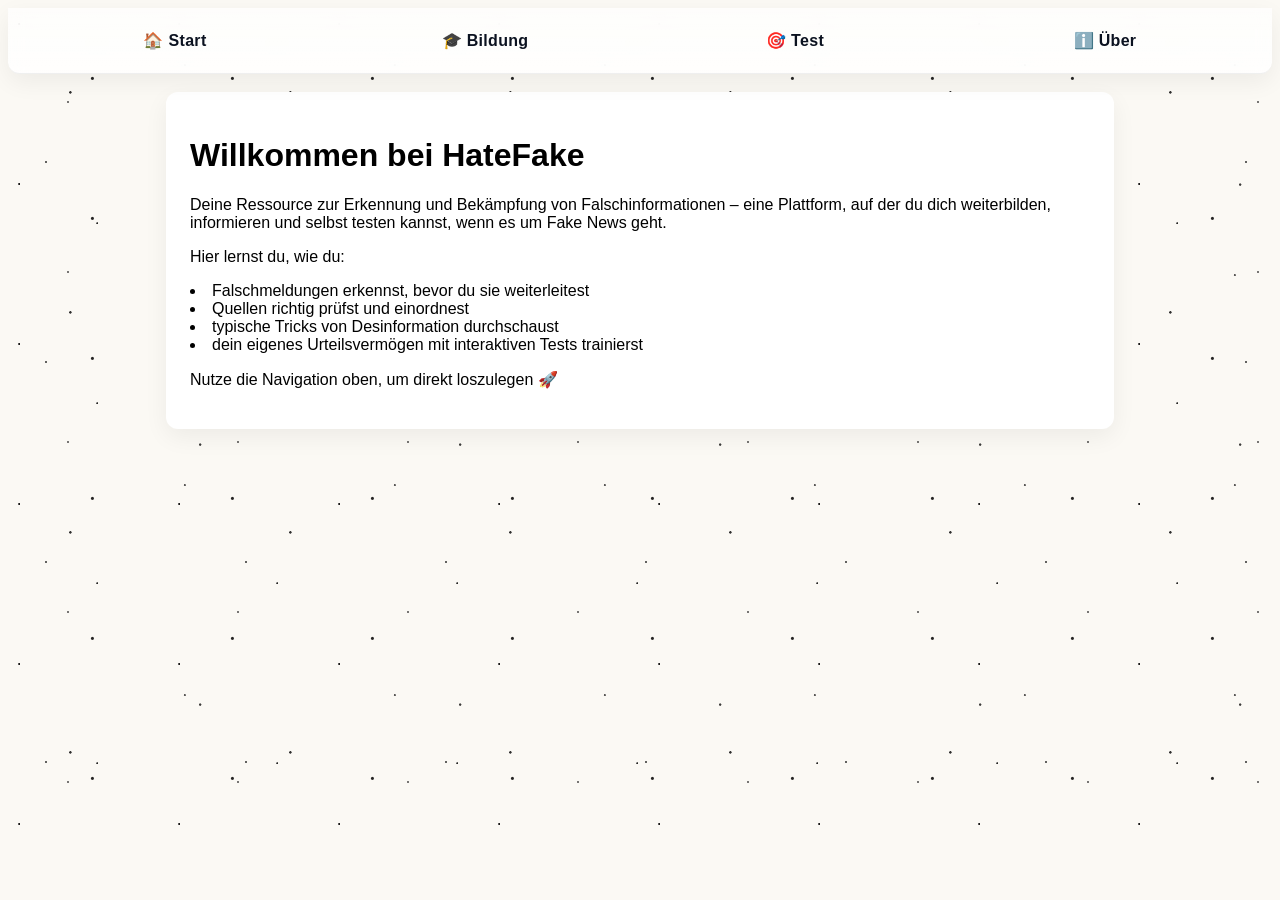
==== index.html @ 139e0c8d "initial upload" ====
<!DOCTYPE html>
<html lang="en">
<head>
    <meta charset="UTF-8">
    <meta name="viewport" content="width=device-width, initial-scale=1.0">
    <title>HateFake</title>
    <link rel="stylesheet" href="styles/style.css">
</head>
<body>
    <div class="bar">
        <div id="bar-element">
            <a href="index.html">🏠 Start</a>   
        </div>
        <div id="bar-element">
            <a href="pages/edu.html">🎓 Bildung</a> 
        </div>
        <div id="bar-element">
            <a href="pages/test.html">🎯 Test</a>   
        </div>
        <div id="bar-element">
            <a href="pages/about.html">ℹ️ Über</a>   
        </div>
    </div>

    <div class="main">
        <br>
        <div id="box">
            <h1>Willkommen bei HateFake</h1>
            <p>Deine Ressource zur Erkennung und Bekämpfung von Falschinformationen – eine Plattform, auf der du dich weiterbilden, informieren und selbst testen kannst, wenn es um Fake News geht.</p>

            Hier lernst du, wie du:
            
            <ul></ul>
                <li>Falschmeldungen erkennst, bevor du sie weiterleitest</li>
                <li>Quellen richtig prüfst und einordnest</li>
                <li>typische Tricks von Desinformation durchschaust</li>
                <li>dein eigenes Urteilsvermögen mit interaktiven Tests trainierst</li>
            </ul>
            <p>Nutze die Navigation oben, um direkt loszulegen 🚀</p>
        </div>
    </div>
</body>
</html>
---- styles/style.css ----
:root{
    --bg: #f7f9fc;
    --bar-bg: rgba(255,255,255,0.7);
    --bar-border: rgba(15,23,36,0.06);
    --accent: #2563eb;
    --accent-2: #60a5fa;
    --text: #0b1220;
    --muted: #475569;
    --radius: 12px;
    --pill-radius: 999px;
    --elevation: 0 8px 24px rgba(2,6,23,0.06);
    --duration: 220ms;
    font-family: Arial, Helvetica, sans-serif
}

/* container */
.bar{
    position: sticky;
    top: 0;
    z-index: 50;
    display: flex;
    gap: 12px;
    align-items: center;
    justify-content: space-between;
    padding: 12px 18px;
    background: linear-gradient(180deg, var(--bar-bg), rgba(255,255,255,0.85));
    border-bottom: 1px solid var(--bar-border);
    box-shadow: var(--elevation);
    backdrop-filter: blur(10px) saturate(120%);
    border-radius: 0 0 var(--radius) var(--radius);
    -webkit-font-smoothing:antialiased;
}

/* items (HTML uses repeated id -- style that id) */
#bar-element{
    flex: 1 1 0;
    display: inline-flex;
    gap: 10px;
    align-items: center;
    justify-content: center;
    padding: 10px 16px;
    border-radius: var(--pill-radius);
    cursor: pointer;
    user-select: none;
    transition: transform var(--duration) cubic-bezier(.2,.9,.3,1),
                box-shadow var(--duration) ease,
                background-color var(--duration) ease,
                color var(--duration) ease;
    background: transparent;
    color: var(--text);
    font-weight: 600;
    letter-spacing: 0.02em;
    transform-origin: center;
    border: 1px solid transparent;
}

/* label inside */
#bar-element h4{
    margin: 0;
    font-size: 0.95rem;
    font-weight: 600;
    color: inherit;
}

/* hover / focus states */
#bar-element:hover,
#bar-element:focus,
#bar-element:focus-visible{
    background: rgba(37,99,235,0.08);
    transform: translateY(-4px) scale(1.02);
    outline: none;
    box-shadow: 0 12px 30px rgba(37,99,235,0.10);
    border-color: rgba(37,99,235,0.12);
}

/* accessible focus ring */
#bar-element:focus-visible{
    box-shadow: 0 12px 30px rgba(37,99,235,0.10), 0 0 0 4px rgba(37,99,235,0.06);
}

/* "active" page (add class="active" in HTML to mark current) */
#bar-element.active{
    background: linear-gradient(90deg, var(--accent), var(--accent-2));
    color: #fff;
    box-shadow: 0 16px 40px rgba(37,99,235,0.14);
    transform: translateY(-2px);
    border-color: transparent;
}

/* small screens: stack vertically for easier tapping */
@media (max-width: 600px){
    .bar{
        flex-direction: column;
        align-items: stretch;
        padding: 12px;
        gap: 10px;
        border-radius: var(--radius);
    }
    #bar-element{
        width: 100%;
        justify-content: flex-start;
        padding: 12px 16px;
    }
}

/* respect reduced motion */
@media (prefers-reduced-motion: reduce){
    #bar-element,
    .bar{
        transition: none;
    }
}

a{
    text-decoration: none;
    color: inherit;
}

/* full-page paper-white base + irregular dotted texture */
html {
    height: 100%;
    margin: 0;
    background-color: #fbf9f4; /* paper-white */
    background-image:
        radial-gradient(circle at 12% 15%, rgba(0,0,0,0.9) 0.8px, transparent 1px),
        radial-gradient(circle at 32% 42%, rgba(0,0,0,0.8) 0.9px, transparent 1.6px),
        radial-gradient(circle at 54% 24%, rgba(0,0,0,0.85) 0.6px, transparent 1.2px),
        radial-gradient(circle at 77% 71%, rgba(0,0,0,0.75) 0.8px, transparent 1.6px),
        radial-gradient(circle at 23% 81%, rgba(0,0,0,0.7) 0.6px, transparent 1.4px),
        radial-gradient(circle at 66% 56%, rgba(0,0,0,0.85) 1px, transparent 2px),
        radial-gradient(circle at 88% 31%, rgba(0,0,0,0.65) 0.7px, transparent 1.4px),
        radial-gradient(circle at 40% 60%, rgba(0,0,0,0.75) 0.5px, transparent 1.2px);
    background-repeat: repeat;
    background-size: 160px 160px, 220px 220px, 180px 180px, 260px 260px,
                     200px 200px, 140px 140px, 210px 210px, 170px 170px;
    background-attachment: fixed;
}

#box{
    max-width: 900px;
    margin: auto;
    padding: 24px;
    background: rgba(255,255,255);
    border-radius: var(--radius);
    box-shadow: var(--elevation);
}
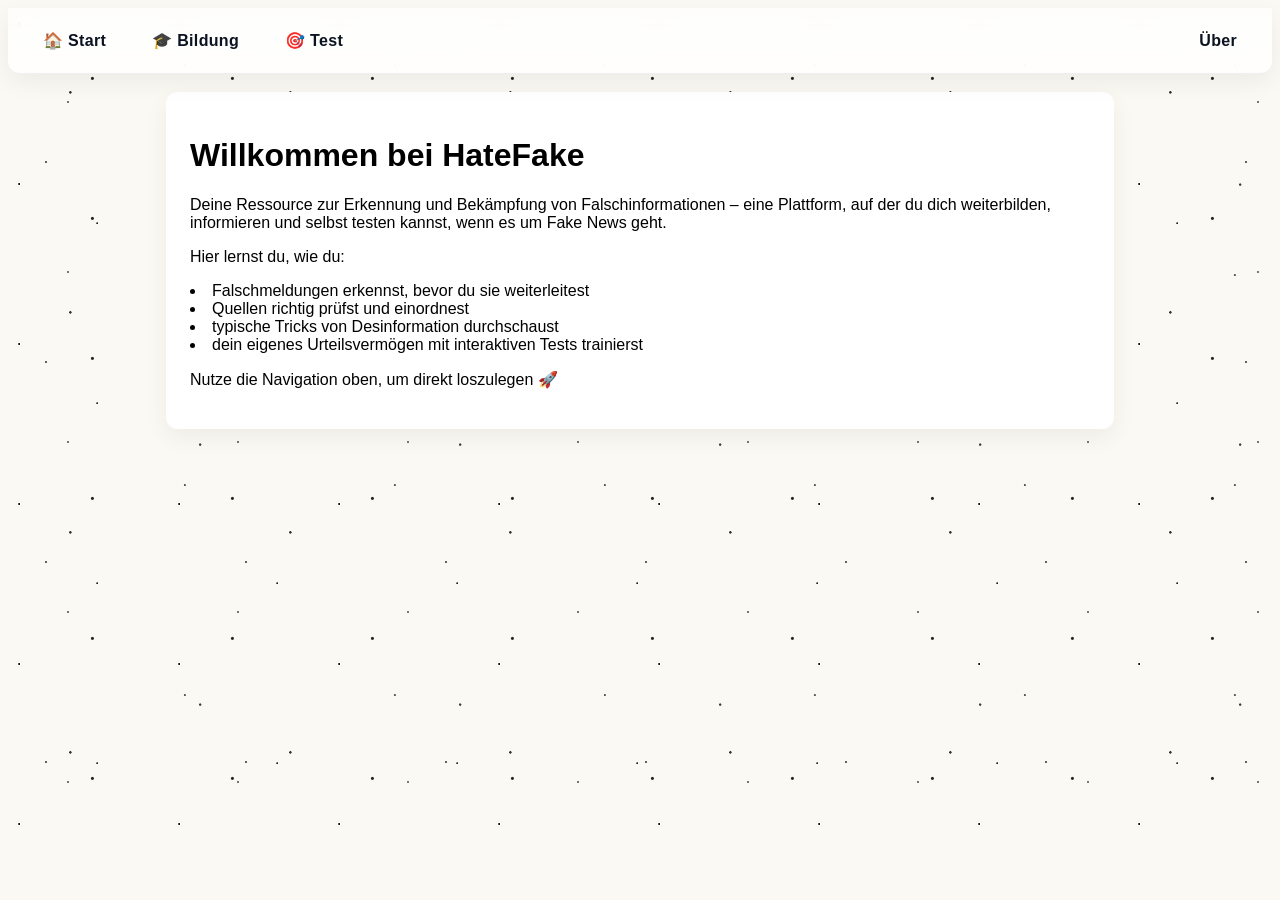
==== commit c88242b0: "better alignment" ====
--- a/index.html
+++ b/index.html
@@ -8,18 +8,18 @@
 </head>
 <body>
     <div class="bar">
-        <div id="bar-element">
-            <a href="index.html">🏠 Start</a>   
-        </div>
-        <div id="bar-element">
-            <a href="pages/edu.html">🎓 Bildung</a> 
-        </div>
-        <div id="bar-element">
-            <a href="pages/test.html">🎯 Test</a>   
-        </div>
-        <div id="bar-element">
-            <a href="pages/about.html">ℹ️ Über</a>   
-        </div>
+        <a href="index.html" style="text-decoration: none;">
+            <div id="bar-element">🏠 Start</div>
+        </a>
+        <a href="pages/edu.html" style="text-decoration: none;">
+            <div id="bar-element">🎓 Bildung</div>
+        </a>
+        <a href="pages/test.html" style="text-decoration: none;">
+            <div id="bar-element">🎯 Test</div>
+        </a>
+        <a id="bar-element-about" href="pages/about.html">
+        Über
+        </a>
     </div>
 
     <div class="main">
--- a/styles/style.css
+++ b/styles/style.css
@@ -21,7 +21,7 @@
     display: flex;
     gap: 12px;
     align-items: center;
-    justify-content: space-between;
+    justify-content: flex-start;
     padding: 12px 18px;
     background: linear-gradient(180deg, var(--bar-bg), rgba(255,255,255,0.85));
     border-bottom: 1px solid var(--bar-border);
@@ -33,7 +33,7 @@
 
 /* items (HTML uses repeated id -- style that id) */
 #bar-element{
-    flex: 1 1 0;
+    flex: 0 0 auto;
     display: inline-flex;
     gap: 10px;
     align-items: center;
@@ -54,6 +54,29 @@
     border: 1px solid transparent;
 }
 
+#bar-element-about{
+    flex: 0 0 auto;
+    display: inline-flex;
+    gap: 10px;
+    align-items: center;
+    justify-content: center;
+    padding: 10px 16px;
+    border-radius: var(--pill-radius);
+    cursor: pointer;
+    user-select: none;
+    transition: transform var(--duration) cubic-bezier(.2,.9,.3,1),
+                box-shadow var(--duration) ease,
+                background-color var(--duration) ease,
+                color var(--duration) ease;
+    background: transparent;
+    color: var(--text);
+    font-weight: 600;
+    letter-spacing: 0.02em;
+    transform-origin: center;
+    border: 1px solid transparent;
+    margin-left: auto;
+}
+
 /* label inside */
 #bar-element h4{
     margin: 0;
@@ -65,7 +88,10 @@
 /* hover / focus states */
 #bar-element:hover,
 #bar-element:focus,
-#bar-element:focus-visible{
+#bar-element:focus-visible,
+#bar-element-about:hover,
+#bar-element-about:focus,
+#bar-element-about:focus-visible{
     background: rgba(37,99,235,0.08);
     transform: translateY(-4px) scale(1.02);
     outline: none;
@@ -74,12 +100,14 @@
 }
 
 /* accessible focus ring */
-#bar-element:focus-visible{
+#bar-element:focus-visible,
+#bar-element-about:focus-visible{
     box-shadow: 0 12px 30px rgba(37,99,235,0.10), 0 0 0 4px rgba(37,99,235,0.06);
 }
 
 /* "active" page (add class="active" in HTML to mark current) */
-#bar-element.active{
+#bar-element.active,
+#bar-element-about.active{
     background: linear-gradient(90deg, var(--accent), var(--accent-2));
     color: #fff;
     box-shadow: 0 16px 40px rgba(37,99,235,0.14);
@@ -96,16 +124,19 @@
         gap: 10px;
         border-radius: var(--radius);
     }
-    #bar-element{
+    #bar-element,
+    #bar-element-about{
         width: 100%;
         justify-content: flex-start;
         padding: 12px 16px;
+        margin-left: 0;
     }
 }
 
 /* respect reduced motion */
 @media (prefers-reduced-motion: reduce){
     #bar-element,
+    #bar-element-about,
     .bar{
         transition: none;
     }
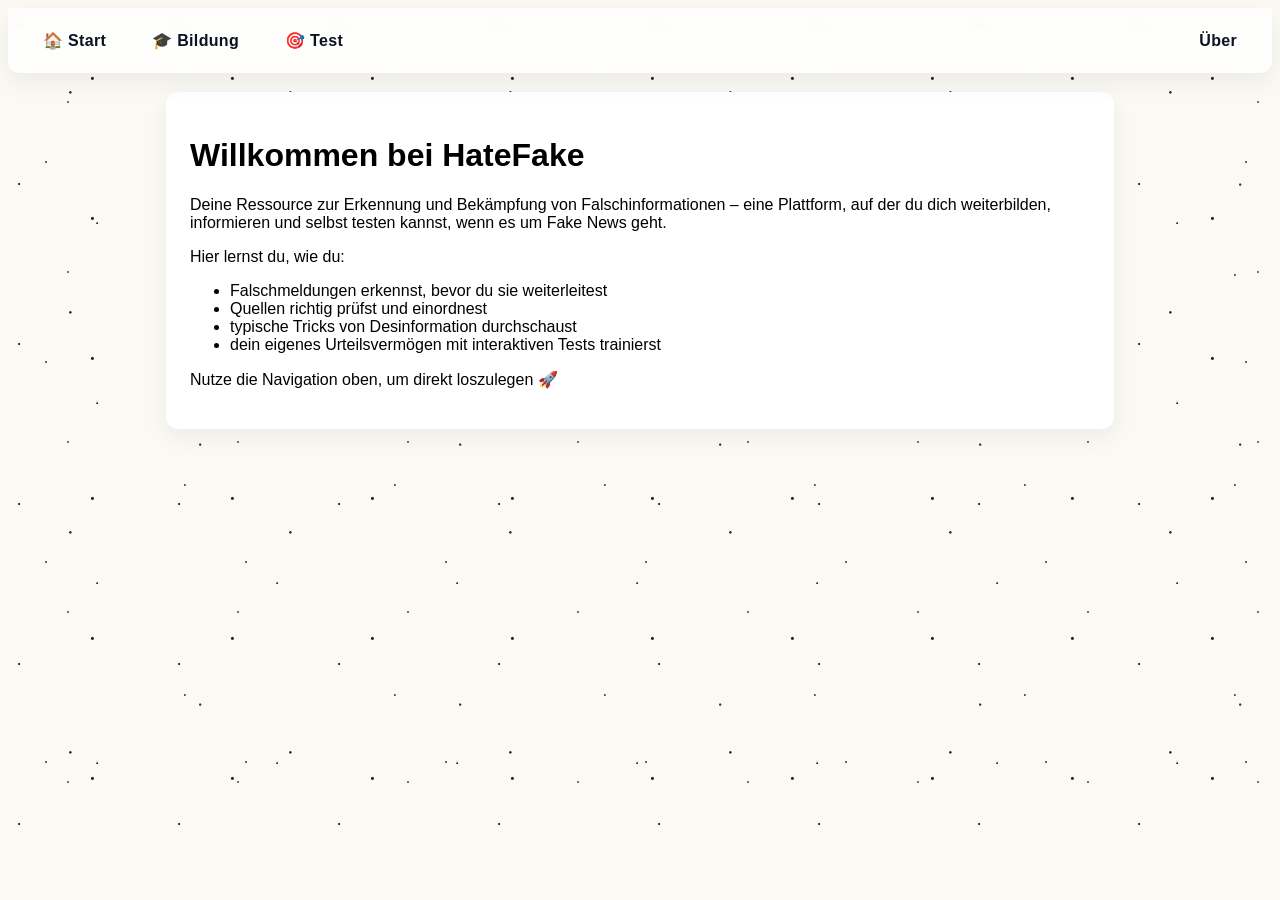
==== commit 99f8ff56: "fix list" ====
--- a/index.html
+++ b/index.html
@@ -30,7 +30,7 @@
 
             Hier lernst du, wie du:
             
-            <ul></ul>
+            <ul>
                 <li>Falschmeldungen erkennst, bevor du sie weiterleitest</li>
                 <li>Quellen richtig prüfst und einordnest</li>
                 <li>typische Tricks von Desinformation durchschaust</li>
--- a/styles/style.css
+++ b/styles/style.css
@@ -174,4 +174,20 @@
     background: rgba(255,255,255);
     border-radius: var(--radius);
     box-shadow: var(--elevation);
+}
+
+#progress-bar {
+    width: 100%;
+    height: 8px;
+    background: #e0e0e0;
+    border-radius: var(--pill-radius);
+    margin-bottom: 16px;
+    overflow: hidden;
+}
+
+#progress-fill {
+    height: 100%;
+    background: #4caf50;
+    transition: width 0.3s ease;
+    width: 0%;
 }
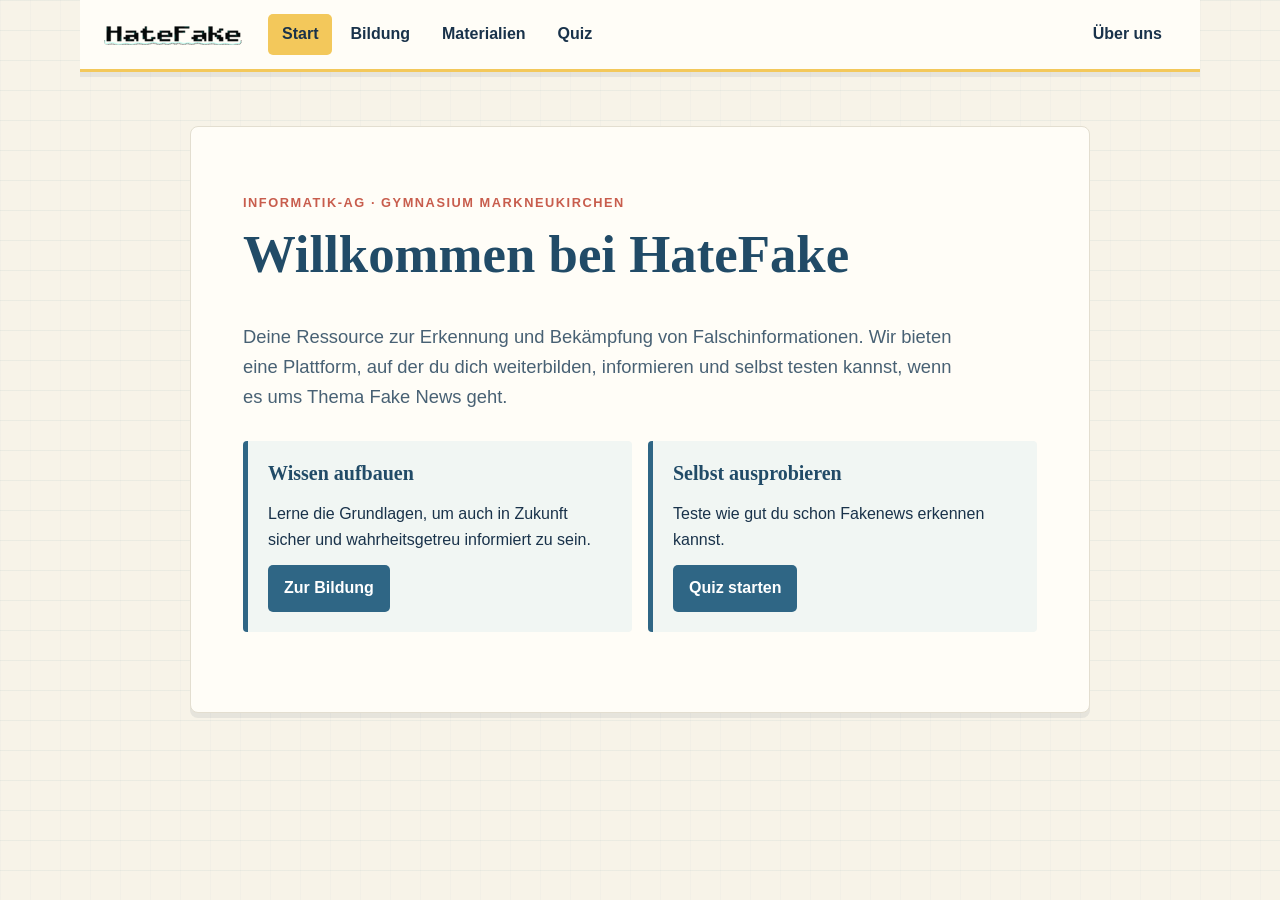
==== commit 18a3a12a: "new design and content" ====
--- a/index.html
+++ b/index.html
@@ -1,42 +1,49 @@
 <!DOCTYPE html>
-<html lang="en">
+<html lang="de">
 <head>
     <meta charset="UTF-8">
     <meta name="viewport" content="width=device-width, initial-scale=1.0">
-    <title>HateFake</title>
+    <title>HateFake – Medienbildung für die Schule</title>
     <link rel="stylesheet" href="styles/style.css">
+    <link rel="icon" type="image/x-icon" href="data/images/base/hatefake-logo.ico">
 </head>
 <body>
     <div class="bar">
+        <a class="brand" href="index.html"><img src="data/images/base/hatefake-logo.ico" alt="logo" style="padding-top: 10px;"></a>
         <a href="index.html" style="text-decoration: none;">
-            <div id="bar-element">🏠 Start</div>
+            <div class="bar-element active">Start</div>
         </a>
         <a href="pages/edu.html" style="text-decoration: none;">
-            <div id="bar-element">🎓 Bildung</div>
+            <div class="bar-element">Bildung</div>
+        </a>
+        <a href="pages/materials.html" style="text-decoration: none;">
+            <div class="bar-element">Materialien</div>
         </a>
         <a href="pages/test.html" style="text-decoration: none;">
-            <div id="bar-element">🎯 Test</div>
+            <div class="bar-element">Quiz</div>
         </a>
-        <a id="bar-element-about" href="pages/about.html">
-        Über
+        <a class="bar-element-about" href="pages/about.html">
+        Über uns
         </a>
     </div>
 
     <div class="main">
-        <br>
         <div id="box">
+            <p class="eyebrow">Informatik-AG · Gymnasium Markneukirchen</p>
             <h1>Willkommen bei HateFake</h1>
-            <p>Deine Ressource zur Erkennung und Bekämpfung von Falschinformationen – eine Plattform, auf der du dich weiterbilden, informieren und selbst testen kannst, wenn es um Fake News geht.</p>
-
-            Hier lernst du, wie du:
-            
-            <ul>
-                <li>Falschmeldungen erkennst, bevor du sie weiterleitest</li>
-                <li>Quellen richtig prüfst und einordnest</li>
-                <li>typische Tricks von Desinformation durchschaust</li>
-                <li>dein eigenes Urteilsvermögen mit interaktiven Tests trainierst</li>
-            </ul>
-            <p>Nutze die Navigation oben, um direkt loszulegen 🚀</p>
+            <p class="lead">Deine Ressource zur Erkennung und Bekämpfung von Falschinformationen. Wir bieten eine Plattform, auf der du dich weiterbilden, informieren und selbst testen kannst, wenn es ums Thema Fake News geht.</p>
+            <div class="card-grid">
+                <section class="card">
+                    <h3>Wissen aufbauen</h3>
+                    <p>Lerne die Grundlagen, um auch in Zukunft sicher und wahrheitsgetreu informiert zu sein.</p>
+                    <a class="button-link" href="pages/edu.html">Zur Bildung</a>
+                </section>
+                <section class="card">
+                    <h3>Selbst ausprobieren</h3>
+                    <p>Teste wie gut du schon Fakenews erkennen kannst.</p>
+                    <a class="button-link" href="pages/test.html">Quiz starten</a>
+                </section>
+            </div>
         </div>
     </div>
 </body>
--- a/styles/style.css
+++ b/styles/style.css
@@ -1,193 +1,218 @@
-:root{
-    --bg: #f7f9fc;
-    --bar-bg: rgba(255,255,255,0.7);
-    --bar-border: rgba(15,23,36,0.06);
-    --accent: #2563eb;
-    --accent-2: #60a5fa;
-    --text: #0b1220;
-    --muted: #475569;
-    --radius: 12px;
+:root {
+    --paper: #f7f3e8;
+    --paper-light: #fffdf7;
+    --ink: #19324a;
+    --ink-soft: #486174;
+    --blue: #2f6685;
+    --blue-dark: #214b67;
+    --accent: var(--blue);
+    --yellow: #f3c85b;
+    --red: #c85d4d;
+    --line: #d9e1df;
+    --shadow: 0 5px 0 rgba(25, 50, 74, 0.08);
+    --radius: 8px;
     --pill-radius: 999px;
-    --elevation: 0 8px 24px rgba(2,6,23,0.06);
-    --duration: 220ms;
-    font-family: Arial, Helvetica, sans-serif
-}
-
-/* container */
-.bar{
+    font-family: "Trebuchet MS", "Segoe UI", sans-serif;
+    color: var(--ink);
+}
+
+* { box-sizing: border-box; }
+
+html {
+    min-height: 100%;
+    background: var(--paper);
+    background-image:
+        linear-gradient(rgba(47, 102, 133, 0.06) 1px, transparent 1px),
+        linear-gradient(90deg, rgba(47, 102, 133, 0.025) 1px, transparent 1px);
+    background-size: 100% 30px, 30px 100%;
+}
+
+body {
+    margin: 0;
+    min-height: 100vh;
+    line-height: 1.65;
+}
+
+a { color: var(--blue-dark); }
+a:hover { color: var(--red); }
+
+.bar {
     position: sticky;
     top: 0;
-    z-index: 50;
+    z-index: 10;
     display: flex;
-    gap: 12px;
     align-items: center;
-    justify-content: flex-start;
-    padding: 12px 18px;
-    background: linear-gradient(180deg, var(--bar-bg), rgba(255,255,255,0.85));
-    border-bottom: 1px solid var(--bar-border);
-    box-shadow: var(--elevation);
-    backdrop-filter: blur(10px) saturate(120%);
-    border-radius: 0 0 var(--radius) var(--radius);
-    -webkit-font-smoothing:antialiased;
-}
-
-/* items (HTML uses repeated id -- style that id) */
-#bar-element{
-    flex: 0 0 auto;
+    gap: 4px;
+    max-width: 1120px;
+    margin: 0 auto;
+    padding: 14px 24px;
+    background: var(--paper-light);
+    border-bottom: 3px solid var(--yellow);
+    box-shadow: var(--shadow);
+}
+
+.brand {
+    margin-right: 22px;
+    color: var(--blue-dark);
+    font-family: Georgia, serif;
+    font-size: 1.25rem;
+    font-weight: bold;
+    letter-spacing: -0.02em;
+}
+
+.brand span { color: var(--red); }
+
+.bar-element,
+.bar-element-about {
     display: inline-flex;
-    gap: 10px;
     align-items: center;
-    justify-content: center;
+    min-height: 40px;
+    padding: 6px 13px;
+    border: 1px solid transparent;
+    border-radius: 5px;
+    color: var(--ink);
+    font-weight: bold;
+    text-decoration: none;
+    transition: background-color 160ms ease, border-color 160ms ease;
+}
+
+.bar-element:hover,
+.bar-element:focus-visible,
+.bar-element-about:hover,
+.bar-element-about:focus-visible {
+    background: #edf3f1;
+    border-color: var(--line);
+    color: var(--blue-dark);
+    outline: none;
+}
+
+.bar-element.active,
+.bar-element-about.active {
+    background: var(--yellow);
+    color: var(--ink);
+}
+
+.bar-element-about { margin-left: auto; }
+
+.main {
+    width: min(100% - 32px, 1000px);
+    margin: 0 auto;
+    padding: 54px 0 72px;
+}
+
+#box {
+    position: relative;
+    max-width: 900px;
+    margin: 0 auto;
+    padding: clamp(24px, 5vw, 52px);
+    background: var(--paper-light);
+    border: 1px solid #e3ded0;
+    border-radius: var(--radius);
+    box-shadow: var(--shadow);
+}
+
+h1, h2, h3 {
+    margin-top: 0;
+    color: var(--blue-dark);
+    font-family: Georgia, "Times New Roman", serif;
+    line-height: 1.2;
+}
+
+h1 { font-size: clamp(2rem, 5vw, 3.3rem); }
+h2 { font-size: clamp(1.5rem, 3vw, 2.2rem); }
+h3 { margin-bottom: 6px; font-size: 1.25rem; }
+
+p { max-width: 70ch; }
+
+.eyebrow {
+    margin-bottom: 10px;
+    color: var(--red);
+    font-size: 0.8rem;
+    font-weight: bold;
+    letter-spacing: 0.12em;
+    text-transform: uppercase;
+}
+
+.lead {
+    color: var(--ink-soft);
+    font-size: 1.15rem;
+}
+
+.section-heading {
+    margin-top: 38px;
+    padding-top: 24px;
+    border-top: 2px solid var(--line);
+}
+
+.card-grid {
+    display: grid;
+    grid-template-columns: repeat(2, minmax(0, 1fr));
+    gap: 16px;
+    margin: 28px 0;
+}
+
+.card {
+    padding: 20px;
+    background: #f1f6f3;
+    border-left: 5px solid var(--blue);
+    border-radius: 4px;
+}
+
+.card p { margin-bottom: 0; }
+
+.button-link {
+    display: inline-block;
+    margin-top: 12px;
     padding: 10px 16px;
-    border-radius: var(--pill-radius);
-    cursor: pointer;
-    user-select: none;
-    transition: transform var(--duration) cubic-bezier(.2,.9,.3,1),
-                box-shadow var(--duration) ease,
-                background-color var(--duration) ease,
-                color var(--duration) ease;
-    background: transparent;
-    color: var(--text);
-    font-weight: 600;
-    letter-spacing: 0.02em;
-    transform-origin: center;
-    border: 1px solid transparent;
-}
-
-#bar-element-about{
-    flex: 0 0 auto;
-    display: inline-flex;
-    gap: 10px;
-    align-items: center;
-    justify-content: center;
-    padding: 10px 16px;
-    border-radius: var(--pill-radius);
-    cursor: pointer;
-    user-select: none;
-    transition: transform var(--duration) cubic-bezier(.2,.9,.3,1),
-                box-shadow var(--duration) ease,
-                background-color var(--duration) ease,
-                color var(--duration) ease;
-    background: transparent;
-    color: var(--text);
-    font-weight: 600;
-    letter-spacing: 0.02em;
-    transform-origin: center;
-    border: 1px solid transparent;
-    margin-left: auto;
-}
-
-/* label inside */
-#bar-element h4{
-    margin: 0;
-    font-size: 0.95rem;
-    font-weight: 600;
-    color: inherit;
-}
-
-/* hover / focus states */
-#bar-element:hover,
-#bar-element:focus,
-#bar-element:focus-visible,
-#bar-element-about:hover,
-#bar-element-about:focus,
-#bar-element-about:focus-visible{
-    background: rgba(37,99,235,0.08);
-    transform: translateY(-4px) scale(1.02);
-    outline: none;
-    box-shadow: 0 12px 30px rgba(37,99,235,0.10);
-    border-color: rgba(37,99,235,0.12);
-}
-
-/* accessible focus ring */
-#bar-element:focus-visible,
-#bar-element-about:focus-visible{
-    box-shadow: 0 12px 30px rgba(37,99,235,0.10), 0 0 0 4px rgba(37,99,235,0.06);
-}
-
-/* "active" page (add class="active" in HTML to mark current) */
-#bar-element.active,
-#bar-element-about.active{
-    background: linear-gradient(90deg, var(--accent), var(--accent-2));
-    color: #fff;
-    box-shadow: 0 16px 40px rgba(37,99,235,0.14);
-    transform: translateY(-2px);
-    border-color: transparent;
-}
-
-/* small screens: stack vertically for easier tapping */
-@media (max-width: 600px){
-    .bar{
-        flex-direction: column;
-        align-items: stretch;
-        padding: 12px;
-        gap: 10px;
-        border-radius: var(--radius);
-    }
-    #bar-element,
-    #bar-element-about{
-        width: 100%;
-        justify-content: flex-start;
-        padding: 12px 16px;
-        margin-left: 0;
-    }
-}
-
-/* respect reduced motion */
-@media (prefers-reduced-motion: reduce){
-    #bar-element,
-    #bar-element-about,
-    .bar{
-        transition: none;
-    }
-}
-
-a{
+    border-radius: 5px;
+    background: var(--blue);
+    color: white;
+    font-weight: bold;
     text-decoration: none;
-    color: inherit;
-}
-
-/* full-page paper-white base + irregular dotted texture */
-html {
-    height: 100%;
-    margin: 0;
-    background-color: #fbf9f4; /* paper-white */
-    background-image:
-        radial-gradient(circle at 12% 15%, rgba(0,0,0,0.9) 0.8px, transparent 1px),
-        radial-gradient(circle at 32% 42%, rgba(0,0,0,0.8) 0.9px, transparent 1.6px),
-        radial-gradient(circle at 54% 24%, rgba(0,0,0,0.85) 0.6px, transparent 1.2px),
-        radial-gradient(circle at 77% 71%, rgba(0,0,0,0.75) 0.8px, transparent 1.6px),
-        radial-gradient(circle at 23% 81%, rgba(0,0,0,0.7) 0.6px, transparent 1.4px),
-        radial-gradient(circle at 66% 56%, rgba(0,0,0,0.85) 1px, transparent 2px),
-        radial-gradient(circle at 88% 31%, rgba(0,0,0,0.65) 0.7px, transparent 1.4px),
-        radial-gradient(circle at 40% 60%, rgba(0,0,0,0.75) 0.5px, transparent 1.2px);
-    background-repeat: repeat;
-    background-size: 160px 160px, 220px 220px, 180px 180px, 260px 260px,
-                     200px 200px, 140px 140px, 210px 210px, 170px 170px;
-    background-attachment: fixed;
-}
-
-#box{
-    max-width: 900px;
-    margin: auto;
-    padding: 24px;
-    background: rgba(255,255,255);
-    border-radius: var(--radius);
-    box-shadow: var(--elevation);
+}
+
+.button-link:hover { background: var(--blue-dark); color: white; }
+
+ul { padding-left: 1.4rem; }
+li { margin: 7px 0; }
+
+img {
+    max-width: 100%;
+    border-radius: 4px;
 }
 
 #progress-bar {
     width: 100%;
-    height: 8px;
-    background: #e0e0e0;
-    border-radius: var(--pill-radius);
-    margin-bottom: 16px;
+    height: 10px;
+    margin-bottom: 28px;
     overflow: hidden;
+    background: #e5e8e1;
+    border-radius: 2px;
 }
 
 #progress-fill {
     height: 100%;
-    background: #4caf50;
+    background: var(--blue);
     transition: width 0.3s ease;
-    width: 0%;
-}+}
+
+@media (max-width: 680px) {
+    .bar {
+        flex-wrap: wrap;
+        padding: 10px 16px;
+    }
+
+    .brand {
+        width: 100%;
+        margin: 0 0 4px;
+    }
+
+    .bar-element, .bar-element-about { padding: 6px 9px; }
+    .bar-element-about { margin-left: 0; }
+    .main { padding-top: 30px; }
+    .card-grid { grid-template-columns: 1fr; }
+}
+
+@media (prefers-reduced-motion: reduce) {
+    *, *::before, *::after { transition: none !important; }
+}
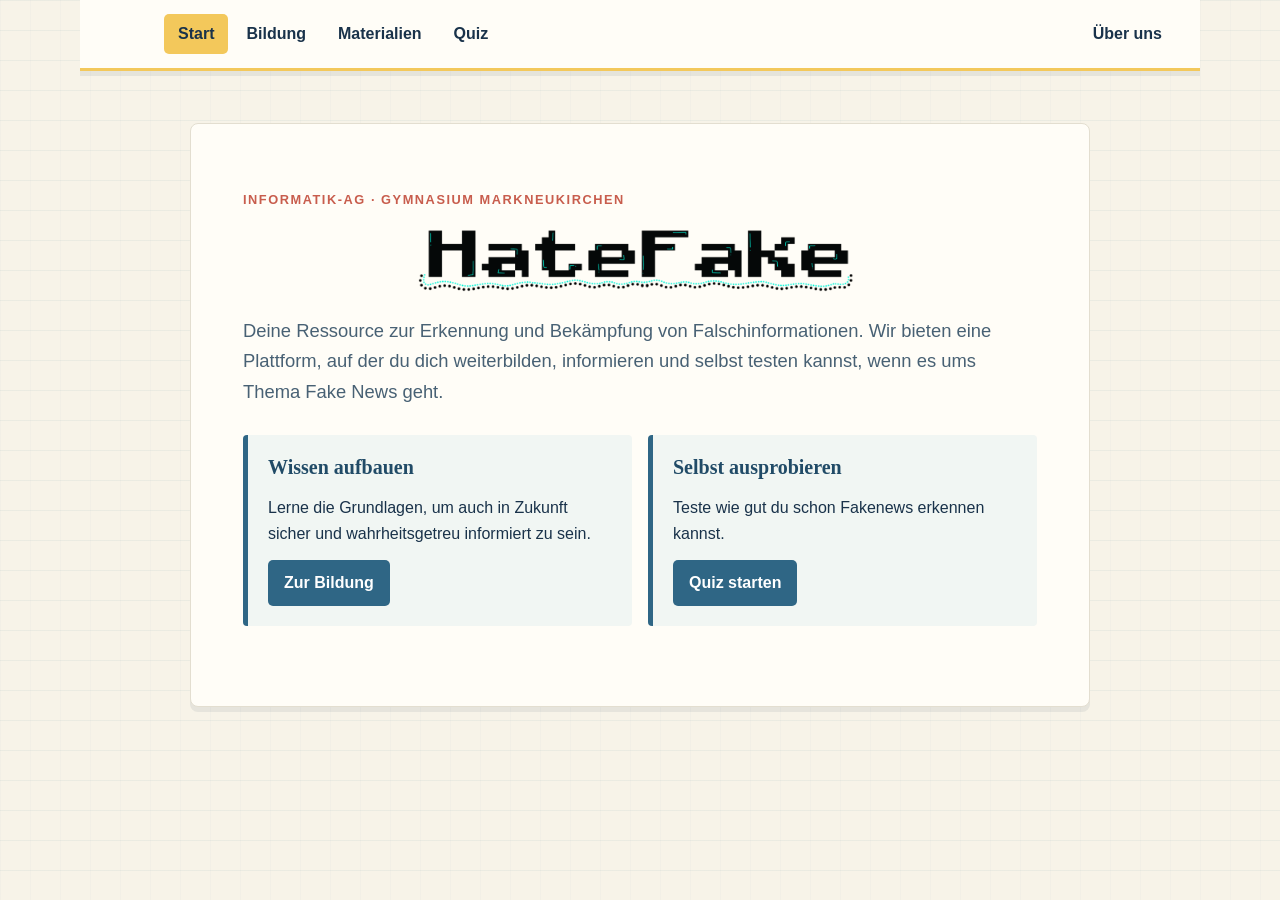
==== commit 0a55d74e: "update logo and mobile design" ====
--- a/index.html
+++ b/index.html
@@ -5,11 +5,11 @@
     <meta name="viewport" content="width=device-width, initial-scale=1.0">
     <title>HateFake – Medienbildung für die Schule</title>
     <link rel="stylesheet" href="styles/style.css">
-    <link rel="icon" type="image/x-icon" href="data/images/base/hatefake-logo.ico">
+    <link rel="icon" type="image/x-icon" href="data/images/base/hatefake-small.ico">
 </head>
 <body>
     <div class="bar">
-        <a class="brand" href="index.html"><img src="data/images/base/hatefake-logo.ico" alt="logo" style="padding-top: 10px;"></a>
+        <a class="brand" href="index.html"><img src="data/images/base/hatefake-small.ico" alt="logo"></a>
         <a href="index.html" style="text-decoration: none;">
             <div class="bar-element active">Start</div>
         </a>
@@ -30,7 +30,7 @@
     <div class="main">
         <div id="box">
             <p class="eyebrow">Informatik-AG · Gymnasium Markneukirchen</p>
-            <h1>Willkommen bei HateFake</h1>
+            <img src="data/images/base/hatefake-logo.png" alt="hatefake-logo" class="center">
             <p class="lead">Deine Ressource zur Erkennung und Bekämpfung von Falschinformationen. Wir bieten eine Plattform, auf der du dich weiterbilden, informieren und selbst testen kannst, wenn es ums Thema Fake News geht.</p>
             <div class="card-grid">
                 <section class="card">
--- a/styles/style.css
+++ b/styles/style.css
@@ -18,6 +18,15 @@
 
 * { box-sizing: border-box; }
 
+html, body {
+    max-width: 100%;
+    overflow-x: hidden;
+}
+
+button, a {
+    -webkit-tap-highlight-color: transparent;
+}
+
 html {
     min-height: 100%;
     background: var(--paper);
@@ -30,6 +39,7 @@
 body {
     margin: 0;
     min-height: 100vh;
+    padding-top: 69px;
     line-height: 1.65;
 }
 
@@ -37,8 +47,11 @@
 a:hover { color: var(--red); }
 
 .bar {
-    position: sticky;
+    position: fixed;
     top: 0;
+    left: 50%;
+    width: calc(100% - 32px);
+    transform: translateX(-50%);
     z-index: 10;
     display: flex;
     align-items: center;
@@ -102,6 +115,7 @@
 
 #box {
     position: relative;
+    width: min(calc(100% - 32px), 900px);
     max-width: 900px;
     margin: 0 auto;
     padding: clamp(24px, 5vw, 52px);
@@ -122,7 +136,10 @@
 h2 { font-size: clamp(1.5rem, 3vw, 2.2rem); }
 h3 { margin-bottom: 6px; font-size: 1.25rem; }
 
-p { max-width: 70ch; }
+p {
+    width: 100%;
+    max-width: none;
+}
 
 .eyebrow {
     margin-bottom: 10px;
@@ -178,7 +195,35 @@
 
 img {
     max-width: 100%;
+    height: auto;
     border-radius: 4px;
+}
+
+.brand img {
+    display: block;
+    width: clamp(26px, 8vw, 34px);
+    height: clamp(26px, 8vw, 34px);
+    object-fit: contain;
+    padding-top: 0;
+}
+
+.quiz-actions {
+    display: flex;
+    gap: 12px;
+    margin-top: 24px;
+}
+
+.quiz-actions button {
+    flex: 1 1 0;
+    min-height: 44px;
+}
+
+.quiz-image {
+    width: 90% !important;
+    max-height: 62vh;
+    object-fit: contain;
+    margin: 0 auto;
+    display: block;
 }
 
 #progress-bar {
@@ -196,21 +241,114 @@
     transition: width 0.3s ease;
 }
 
+.center {
+  display: block;
+  margin-left: auto;
+  margin-right: auto;
+  width: 60%;
+}
+
 @media (max-width: 680px) {
     .bar {
-        flex-wrap: wrap;
-        padding: 10px 16px;
-    }
+        position: static;
+        left: auto;
+        width: 100%;
+        max-width: none;
+        overflow-x: auto;
+        flex-wrap: nowrap;
+        padding: 8px 12px;
+        scrollbar-width: none;
+        transform: none;
+    }
+
+    body { padding-top: 0; }
+
+    .bar::-webkit-scrollbar { display: none; }
 
     .brand {
+        flex: 0 0 auto;
+        margin-right: 6px;
+    }
+
+    .bar-element, .bar-element-about {
+        flex: 0 0 auto;
+        min-height: 44px;
+        padding: 6px 9px;
+        white-space: nowrap;
+    }
+
+    .bar-element-about { margin-left: 0; }
+    .main {
+        width: calc(100% - 24px);
+        padding: 24px 0 40px;
+    }
+
+    #box {
         width: 100%;
-        margin: 0 0 4px;
-    }
-
-    .bar-element, .bar-element-about { padding: 6px 9px; }
-    .bar-element-about { margin-left: 0; }
-    .main { padding-top: 30px; }
+        max-width: none;
+        padding: 20px;
+    }
+
+    h1 {
+        font-size: 2rem;
+        overflow-wrap: anywhere;
+    }
+
+    h2 { font-size: 1.5rem; }
+    .lead { font-size: 1.05rem; }
     .card-grid { grid-template-columns: 1fr; }
+
+    .card {
+        padding: 16px;
+    }
+
+    .button-link {
+        min-height: 44px;
+        display: inline-flex;
+        align-items: center;
+        justify-content: center;
+        text-align: center;
+    }
+
+    .eyebrow {
+        line-height: 1.4;
+        overflow-wrap: anywhere;
+    }
+
+    img[style*="width:50%"] {
+        width: 100% !important;
+    }
+
+    .quiz-image {
+        width: 100% !important;
+        max-height: none;
+    }
+}
+
+@media (max-width: 420px) {
+    .quiz-actions {
+        flex-direction: column;
+    }
+
+    .quiz-actions button {
+        width: 100%;
+    }
+
+    .main {
+        width: calc(100% - 16px);
+    }
+
+    #box {
+        padding: 16px;
+    }
+
+    .button-link {
+        width: 100%;
+    }
+
+    ul, ol {
+        padding-left: 1.25rem;
+    }
 }
 
 @media (prefers-reduced-motion: reduce) {
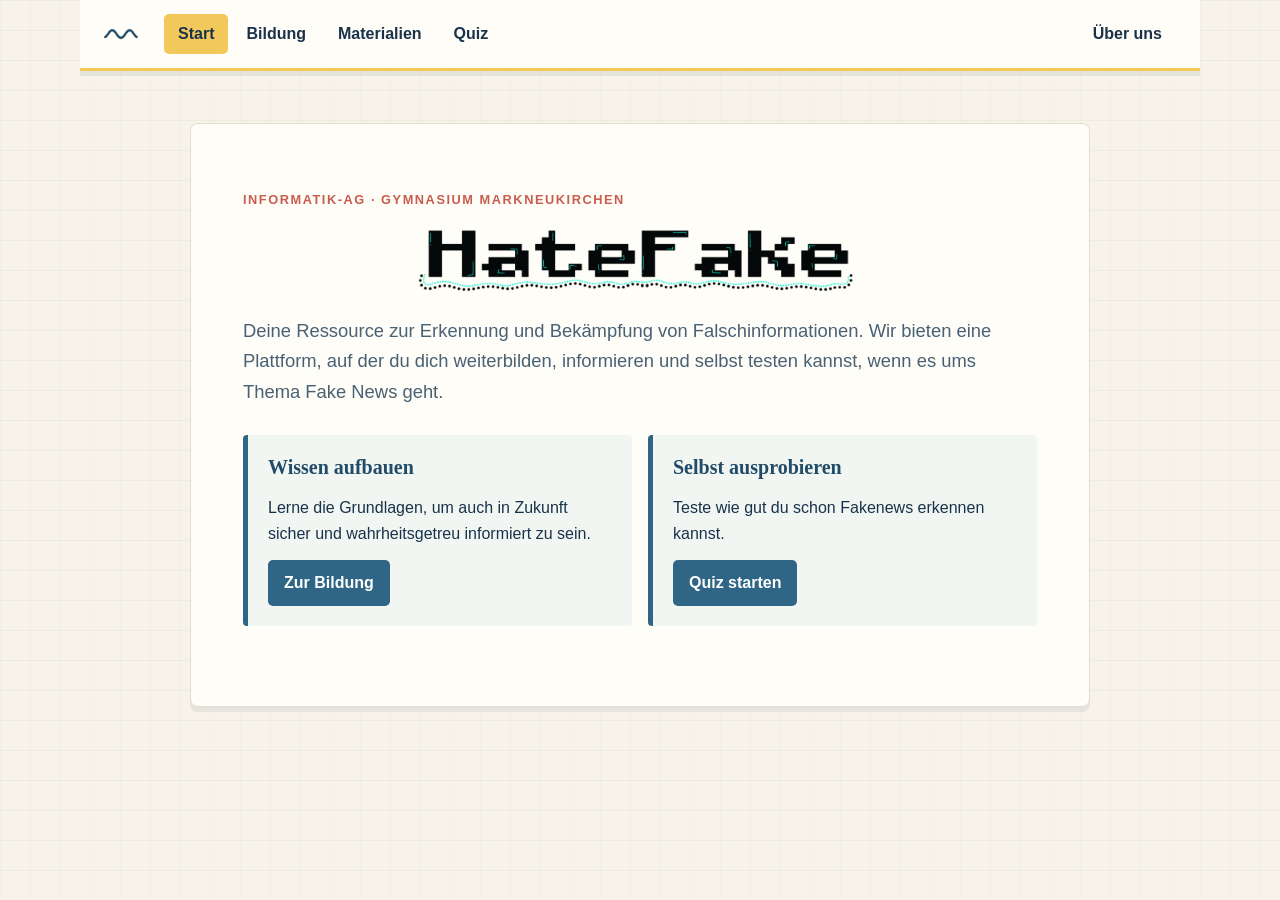
==== commit bbd362ec: "try to fix favicon problems" ====
--- a/index.html
+++ b/index.html
@@ -5,11 +5,11 @@
     <meta name="viewport" content="width=device-width, initial-scale=1.0">
     <title>HateFake – Medienbildung für die Schule</title>
     <link rel="stylesheet" href="styles/style.css">
-    <link rel="icon" type="image/x-icon" href="data/images/base/hatefake-small.ico">
+    <link rel="icon" type="image/x-icon" href="data/images/base/hatefake-small.png">
 </head>
 <body>
     <div class="bar">
-        <a class="brand" href="index.html"><img src="data/images/base/hatefake-small.ico" alt="logo"></a>
+        <a class="brand" href="index.html"><img src="data/images/base/hatefake-small.png" alt="logo"></a>
         <a href="index.html" style="text-decoration: none;">
             <div class="bar-element active">Start</div>
         </a>
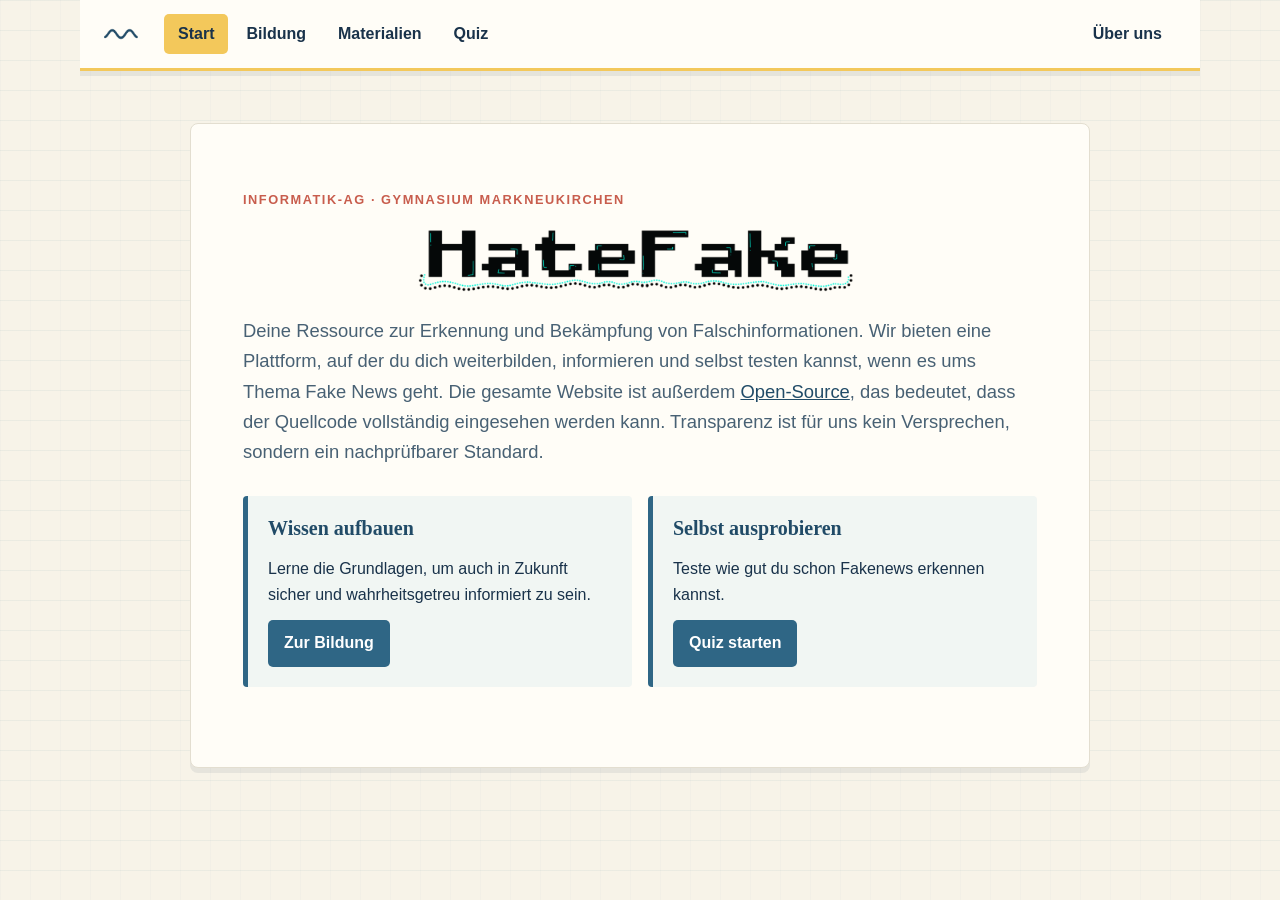
==== commit 7ab9c8e8: "added Open-Source information" ====
--- a/index.html
+++ b/index.html
@@ -31,7 +31,7 @@
         <div id="box">
             <p class="eyebrow">Informatik-AG · Gymnasium Markneukirchen</p>
             <img src="data/images/base/hatefake-logo.png" alt="hatefake-logo" class="center">
-            <p class="lead">Deine Ressource zur Erkennung und Bekämpfung von Falschinformationen. Wir bieten eine Plattform, auf der du dich weiterbilden, informieren und selbst testen kannst, wenn es ums Thema Fake News geht.</p>
+            <p class="lead">Deine Ressource zur Erkennung und Bekämpfung von Falschinformationen. Wir bieten eine Plattform, auf der du dich weiterbilden, informieren und selbst testen kannst, wenn es ums Thema Fake News geht. Die gesamte Website ist außerdem <a href="https://github.com/InformatikAG-Gymkn/fakenews-ag-webpage" target="_blank">Open-Source</a>, das bedeutet, dass der Quellcode vollständig eingesehen werden kann. Transparenz ist für uns kein Versprechen, sondern ein nachprüfbarer Standard.</p>
             <div class="card-grid">
                 <section class="card">
                     <h3>Wissen aufbauen</h3>
